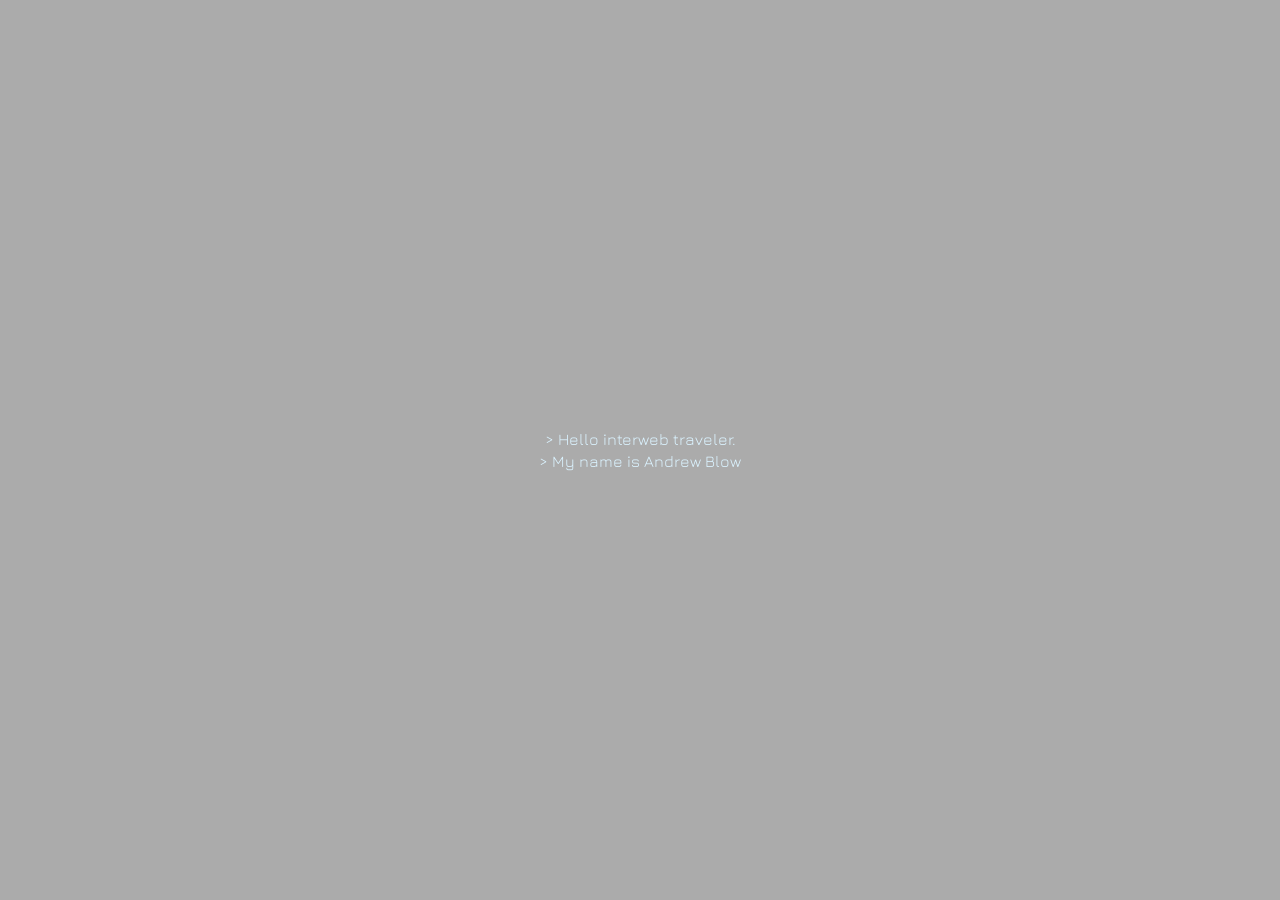
==== index.html @ 2270ddfb "Initial commit: plain HTML/CSS/JS site, no dependencies Replaces Gatsby/Amplify setup with a zero-de" ====
<!DOCTYPE html>
<html lang="en">
<head>
  <meta charset="UTF-8">
  <meta name="viewport" content="width=device-width, initial-scale=1.0">
  <title>Andrew Blowe</title>
  <link rel="icon" href="images/favicon.png">
  <link rel="preconnect" href="https://fonts.googleapis.com">
  <link href="https://fonts.googleapis.com/css2?family=Jura:wght@400;500&display=swap" rel="stylesheet">
  <link rel="stylesheet" href="style.css">
</head>
<body>
  <main class="terminal-page">
    <div class="about-me-snippet">
      <div id="terminal"></div>
    </div>
  </main>
  <script src="terminal.js"></script>
</body>
</html>
---- style.css ----
@font-face {
  font-family: 'TexGyreHelvetica';
  src: url('fonts/texgyreheros-regular-webfont.woff') format('woff');
  font-weight: normal;
  font-style: normal;
}

*, *::before, *::after {
  box-sizing: border-box;
  margin: 0;
  padding: 0;
}

body {
  background-color: #ababab;
  color: #dbf3ff;
  font-family: 'TexGyreHelvetica', sans-serif;
}

/* ── Nav ── */
nav {
  display: flex;
  justify-content: flex-end;
  padding: 0.5rem 6rem;
}

.nav-item {
  margin: 1rem;
  color: white;
  text-decoration: none;
  font-size: 1rem;
  letter-spacing: 0.15rem;
  position: relative;
}

.nav-item::after {
  content: '';
  display: block;
  width: 0;
  height: 4px;
  background: #fdcf41;
  margin-top: 4px;
  transition: width 0.4s;
}

.nav-item:hover::after,
.nav-item.active::after {
  width: 100%;
}

/* ── Terminal / Index page ── */
.terminal-page {
  display: flex;
  align-items: center;
  justify-content: center;
  min-height: 100vh;
}

.about-me-snippet {
  font-family: 'Jura', sans-serif;
  width: 95%;
  max-width: 700px;
  text-align: center;
  color: white;
  font-size: 1em;
}

.terminal-line {
  color: #dbf3ff;
  margin: 0.3em 0;
}

.terminal-line::before {
  content: "> ";
}

.buttons {
  margin-top: 20px;
}

.btn {
  font-family: 'Jura', sans-serif;
  font-size: 1rem;
  cursor: pointer;
  border: none;
  transition: background 0.5s;
}

.go-btn {
  text-decoration: none;
  color: white;
  border-radius: 50px;
  display: inline-block;
  background: #d8453b;
  padding: 10px 25px;
  width: 140px;
  text-align: center;
  margin-right: 10px;
}
.go-btn:hover { background: #e32114; }

.back-btn {
  color: white;
  border-radius: 50px;
  display: inline-block;
  background: #3b7fd8;
  padding: 10px 25px;
  width: 140px;
  text-align: center;
}
.back-btn:hover { background: #006eff; }

/* ── Portfolio page ── */
.portfolio-page {
  max-width: 1400px;
  margin: 0 auto;
  padding: 0 6rem;
  margin-top: 4rem;
}

h1 {
  color: white;
  margin-bottom: 3rem;
  letter-spacing: 0.1rem;
}

.section-card {
  box-shadow: 11px 36px 62px -10px #8e8e8e;
  margin-bottom: 4em;
  padding: 24px;
  border-radius: 0 20px 20px 0;
  background: #b1b1b1;
  border-left: 12px solid #2d9ea9;
}

/* ── Image Gallery ── */
.gallery-container {
  display: flex;
}

.gallery-images {
  display: flex;
  width: 50%;
  margin: -5px;
  margin-right: 19px;
  flex-wrap: wrap;
  align-content: flex-start;
}

.gallery-thumbnail {
  width: 50%;
  padding: 5px;
  box-sizing: border-box;
}

.gallery-big {
  width: 100%;
  padding: 5px;
}

.gallery-img {
  width: 100%;
  height: auto;
  cursor: pointer;
  display: block;
}

.gallery-caption {
  width: 50%;
}

.project-title {
  color: #efefef;
  font-weight: 400;
  margin: 0.5rem 0;
  font-size: 1.3rem;
  letter-spacing: 0.1rem;
}

.project-info {
  color: #efefef;
  font-weight: 400;
  margin: 0.5rem 0;
  font-size: 0.85rem;
}

.project-description {
  padding-top: 0.5rem;
  color: #4a5154;
  font-size: 0.9rem;
  line-height: 1.5;
}

@media (max-width: 1024px) {
  nav { padding: 0.5rem 2rem; }
  .portfolio-page { padding: 0 2rem; }
  .gallery-container { flex-wrap: wrap; }
  .gallery-images { width: 100%; margin-right: -5px; }
  .gallery-caption { width: 100%; margin-top: 1rem; }
}
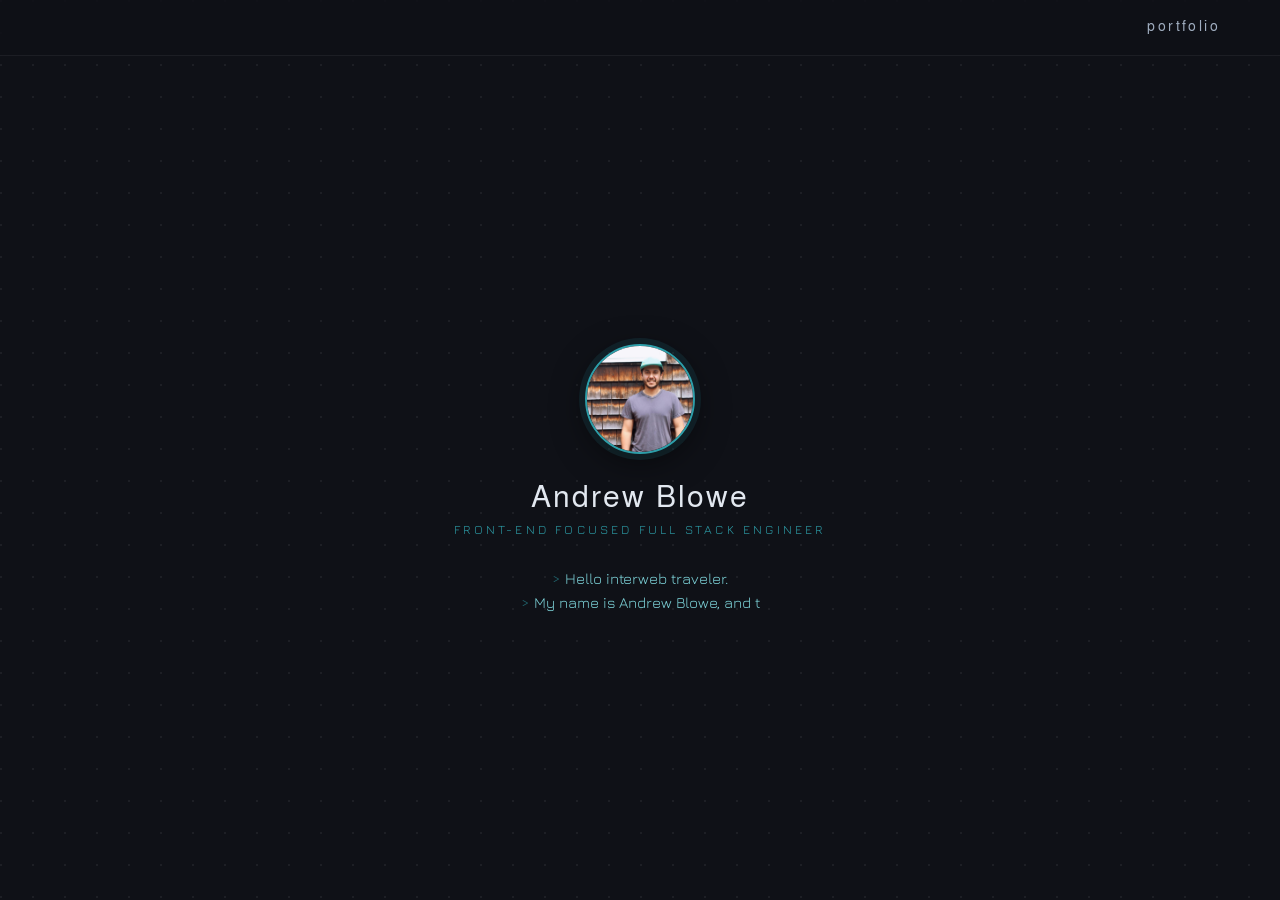
==== commit 5d74b516: "Visual overhaul: dark theme, glass cards, profile on home - Dark background (#0f1117) with subtle do" ====
--- a/index.html
+++ b/index.html
@@ -10,8 +10,15 @@
   <link rel="stylesheet" href="style.css">
 </head>
 <body>
+  <nav>
+    <a href="portfolio.html" class="nav-item">portfolio</a>
+  </nav>
+
   <main class="terminal-page">
     <div class="about-me-snippet">
+      <img src="images/profileimage.jpg" alt="Andrew Blowe" class="profile-avatar">
+      <div class="profile-name">Andrew Blowe</div>
+      <div class="profile-subtitle">Front-End Focused Full Stack Engineer</div>
       <div id="terminal"></div>
     </div>
   </main>
--- a/style.css
+++ b/style.css
@@ -12,35 +12,53 @@
 }
 
 body {
-  background-color: #ababab;
-  color: #dbf3ff;
+  background-color: #0f1117;
+  background-image: radial-gradient(circle at 1px 1px, rgba(255,255,255,0.06) 1px, transparent 0);
+  background-size: 32px 32px;
+  color: #e2e8f0;
   font-family: 'TexGyreHelvetica', sans-serif;
+  min-height: 100vh;
 }
 
 /* ── Nav ── */
 nav {
+  position: fixed;
+  top: 0;
+  left: 0;
+  right: 0;
   display: flex;
   justify-content: flex-end;
-  padding: 0.5rem 6rem;
+  padding: 0 3rem;
+  backdrop-filter: blur(12px);
+  -webkit-backdrop-filter: blur(12px);
+  background: rgba(15, 17, 23, 0.75);
+  border-bottom: 1px solid rgba(255, 255, 255, 0.06);
+  z-index: 100;
 }
 
 .nav-item {
-  margin: 1rem;
-  color: white;
+  display: inline-block;
+  margin: 0.9rem 0.75rem;
+  color: #a0aec0;
   text-decoration: none;
-  font-size: 1rem;
+  font-size: 0.9rem;
   letter-spacing: 0.15rem;
   position: relative;
+  transition: color 0.3s;
+}
+
+.nav-item:hover {
+  color: #e2e8f0;
 }
 
 .nav-item::after {
   content: '';
   display: block;
   width: 0;
-  height: 4px;
-  background: #fdcf41;
-  margin-top: 4px;
-  transition: width 0.4s;
+  height: 2px;
+  background: #2d9ea9;
+  margin-top: 3px;
+  transition: width 0.35s;
 }
 
 .nav-item:hover::after,
@@ -48,42 +66,82 @@
   width: 100%;
 }
 
-/* ── Terminal / Index page ── */
+.nav-item.active {
+  color: #e2e8f0;
+}
+
+/* ── Home / Terminal page ── */
 .terminal-page {
   display: flex;
   align-items: center;
   justify-content: center;
   min-height: 100vh;
+  padding-top: 60px;
 }
 
 .about-me-snippet {
   font-family: 'Jura', sans-serif;
   width: 95%;
-  max-width: 700px;
+  max-width: 600px;
   text-align: center;
-  color: white;
-  font-size: 1em;
+}
+
+.profile-avatar {
+  width: 110px;
+  height: 110px;
+  border-radius: 50%;
+  border: 2px solid #2d9ea9;
+  box-shadow: 0 0 0 6px rgba(45, 158, 169, 0.12), 0 8px 32px rgba(0,0,0,0.5);
+  margin: 0 auto 18px;
+  display: block;
+  object-fit: cover;
+  object-position: center top;
+}
+
+.profile-name {
+  font-family: 'TexGyreHelvetica', sans-serif;
+  font-size: 1.9rem;
+  color: #e2e8f0;
+  letter-spacing: 0.12rem;
+  margin-bottom: 6px;
+}
+
+.profile-subtitle {
+  font-family: 'Jura', sans-serif;
+  color: #2d9ea9;
+  font-size: 0.78rem;
+  letter-spacing: 0.2rem;
+  text-transform: uppercase;
+  margin-bottom: 32px;
 }
 
 .terminal-line {
-  color: #dbf3ff;
-  margin: 0.3em 0;
+  color: #7dd3d9;
+  margin: 0.35em 0;
+  font-size: 0.95rem;
 }
 
 .terminal-line::before {
   content: "> ";
+  color: #2d9ea9;
+  opacity: 0.6;
 }
 
 .buttons {
-  margin-top: 20px;
+  margin-top: 28px;
 }
 
 .btn {
   font-family: 'Jura', sans-serif;
-  font-size: 1rem;
+  font-size: 0.9rem;
   cursor: pointer;
   border: none;
-  transition: background 0.5s;
+  letter-spacing: 0.05rem;
+  transition: background 0.3s, transform 0.1s;
+}
+
+.btn:active {
+  transform: scale(0.97);
 }
 
 .go-btn {
@@ -91,110 +149,256 @@
   color: white;
   border-radius: 50px;
   display: inline-block;
-  background: #d8453b;
-  padding: 10px 25px;
-  width: 140px;
+  background: #2d9ea9;
+  padding: 10px 28px;
   text-align: center;
   margin-right: 10px;
 }
-.go-btn:hover { background: #e32114; }
+.go-btn:hover { background: #35b5c2; }
 
 .back-btn {
-  color: white;
+  color: #a0aec0;
   border-radius: 50px;
   display: inline-block;
-  background: #3b7fd8;
-  padding: 10px 25px;
-  width: 140px;
+  background: rgba(255,255,255,0.07);
+  border: 1px solid rgba(255,255,255,0.12);
+  padding: 10px 28px;
   text-align: center;
-}
-.back-btn:hover { background: #006eff; }
+  white-space: nowrap;
+}
+.back-btn:hover {
+  background: rgba(255,255,255,0.12);
+  color: #e2e8f0;
+}
 
 /* ── Portfolio page ── */
 .portfolio-page {
-  max-width: 1400px;
+  max-width: 900px;
   margin: 0 auto;
-  padding: 0 6rem;
-  margin-top: 4rem;
+  padding: 80px 2rem 6rem;
 }
 
 h1 {
-  color: white;
-  margin-bottom: 3rem;
-  letter-spacing: 0.1rem;
-}
-
-.section-card {
-  box-shadow: 11px 36px 62px -10px #8e8e8e;
-  margin-bottom: 4em;
-  padding: 24px;
-  border-radius: 0 20px 20px 0;
-  background: #b1b1b1;
-  border-left: 12px solid #2d9ea9;
-}
-
-/* ── Image Gallery ── */
-.gallery-container {
-  display: flex;
-}
-
-.gallery-images {
-  display: flex;
-  width: 50%;
-  margin: -5px;
-  margin-right: 19px;
+  color: #e2e8f0;
+  margin-bottom: 2.5rem;
+  letter-spacing: 0.12rem;
+  font-size: 2rem;
+}
+
+/* ── Timeline ── */
+.timeline {
+  position: relative;
+  padding-left: 44px;
+}
+
+.timeline::before {
+  content: '';
+  position: absolute;
+  left: 7px;
+  top: 8px;
+  bottom: 0;
+  width: 2px;
+  background: linear-gradient(to bottom, #2d9ea9 0%, rgba(45,158,169,0.3) 70%, transparent 100%);
+}
+
+.timeline-item {
+  position: relative;
+  margin-bottom: 2rem;
+}
+
+.timeline-dot {
+  position: absolute;
+  left: -44px;
+  top: 14px;
+  width: 16px;
+  height: 16px;
+  border-radius: 50%;
+  background: #2d9ea9;
+  border: 3px solid #0f1117;
+  z-index: 1;
+}
+
+.timeline-dot.current {
+  background: #fdcf41;
+  border-color: #0f1117;
+  animation: pulse 2.5s infinite;
+}
+
+.timeline-dot.education {
+  background: #5b8dee;
+}
+
+@keyframes pulse {
+  0%   { box-shadow: 0 0 0 0 rgba(253,207,65,0.5); }
+  70%  { box-shadow: 0 0 0 10px rgba(253,207,65,0); }
+  100% { box-shadow: 0 0 0 0 rgba(253,207,65,0); }
+}
+
+.timeline-card {
+  background: rgba(255, 255, 255, 0.04);
+  backdrop-filter: blur(8px);
+  -webkit-backdrop-filter: blur(8px);
+  border: 1px solid rgba(255, 255, 255, 0.08);
+  border-left: 3px solid #2d9ea9;
+  border-radius: 0 12px 12px 0;
+  padding: 20px 24px;
+  box-shadow: 0 4px 24px rgba(0, 0, 0, 0.35);
+  transition: border-left-color 0.3s, box-shadow 0.3s;
+}
+
+.timeline-card:hover {
+  box-shadow: 0 8px 40px rgba(0, 0, 0, 0.45);
+  border-left-color: #35b5c2;
+}
+
+.education-card {
+  border-left-color: #5b8dee;
+}
+
+.education-card:hover {
+  border-left-color: #7aa5f5;
+}
+
+.timeline-meta {
+  display: flex;
+  justify-content: space-between;
+  align-items: center;
   flex-wrap: wrap;
-  align-content: flex-start;
-}
-
-.gallery-thumbnail {
-  width: 50%;
-  padding: 5px;
-  box-sizing: border-box;
-}
-
-.gallery-big {
+  gap: 8px;
+  margin-bottom: 10px;
+}
+
+.company-name {
+  color: #2d9ea9;
+  font-size: 0.75rem;
+  letter-spacing: 0.14rem;
+  text-transform: uppercase;
+}
+
+.education-card .company-name {
+  color: #5b8dee;
+}
+
+.date-badge {
+  background: rgba(45, 158, 169, 0.1);
+  color: #2d9ea9;
+  border: 1px solid rgba(45, 158, 169, 0.25);
+  border-radius: 20px;
+  padding: 2px 12px;
+  font-size: 0.75rem;
+  white-space: nowrap;
+  letter-spacing: 0.04rem;
+}
+
+.education-card .date-badge {
+  background: rgba(91, 141, 238, 0.1);
+  color: #5b8dee;
+  border-color: rgba(91, 141, 238, 0.25);
+}
+
+.role-row {
+  display: flex;
+  justify-content: space-between;
+  align-items: baseline;
+  flex-wrap: wrap;
+  gap: 4px;
+  margin-bottom: 4px;
+}
+
+.role-title {
+  color: #e2e8f0;
+  font-size: 1.05rem;
+  font-weight: 400;
+  letter-spacing: 0.04rem;
+}
+
+.role-title.secondary {
+  color: #718096;
+  font-size: 0.92rem;
+}
+
+.role-date {
+  color: #4a5568;
+  font-size: 0.75rem;
+  white-space: nowrap;
+}
+
+.role-description {
+  color: #718096;
+  font-size: 0.87rem;
+  line-height: 1.7;
+  margin-top: 10px;
+}
+
+/* ── Tech chips ── */
+.tech-chips {
+  display: flex;
+  flex-wrap: wrap;
+  gap: 6px;
+  margin-top: 14px;
+}
+
+.chip {
+  background: rgba(45, 158, 169, 0.1);
+  color: #2d9ea9;
+  border: 1px solid rgba(45, 158, 169, 0.2);
+  border-radius: 20px;
+  padding: 3px 11px;
+  font-size: 0.72rem;
+  letter-spacing: 0.04rem;
+}
+
+/* ── Inline image gallery ── */
+.gallery-wrapper {
+  margin-top: 18px;
+  padding-top: 16px;
+  border-top: 1px solid rgba(255, 255, 255, 0.06);
+}
+
+.gallery-thumbs {
+  display: flex;
+  gap: 8px;
+  flex-wrap: wrap;
+}
+
+.gallery-thumb-img {
+  width: calc(50% - 4px);
+  height: 130px;
+  object-fit: cover;
+  border-radius: 8px;
+  cursor: pointer;
+  transition: opacity 0.2s, transform 0.2s;
+  display: block;
+  border: 1px solid rgba(255,255,255,0.06);
+}
+
+.gallery-thumb-img:hover {
+  opacity: 0.8;
+  transform: scale(1.01);
+}
+
+.gallery-big-img {
   width: 100%;
-  padding: 5px;
-}
-
-.gallery-img {
-  width: 100%;
-  height: auto;
+  border-radius: 8px;
   cursor: pointer;
   display: block;
-}
-
-.gallery-caption {
-  width: 50%;
-}
-
-.project-title {
-  color: #efefef;
-  font-weight: 400;
-  margin: 0.5rem 0;
-  font-size: 1.3rem;
-  letter-spacing: 0.1rem;
-}
-
-.project-info {
-  color: #efefef;
-  font-weight: 400;
-  margin: 0.5rem 0;
-  font-size: 0.85rem;
-}
-
-.project-description {
-  padding-top: 0.5rem;
-  color: #4a5154;
-  font-size: 0.9rem;
-  line-height: 1.5;
-}
-
-@media (max-width: 1024px) {
-  nav { padding: 0.5rem 2rem; }
-  .portfolio-page { padding: 0 2rem; }
-  .gallery-container { flex-wrap: wrap; }
-  .gallery-images { width: 100%; margin-right: -5px; }
-  .gallery-caption { width: 100%; margin-top: 1rem; }
-}
+  border: 1px solid rgba(255,255,255,0.06);
+}
+
+.gallery-caption-text {
+  color: #4a5568;
+  font-size: 0.82rem;
+  line-height: 1.6;
+  margin-top: 10px;
+}
+
+@media (max-width: 640px) {
+  nav { padding: 0 1rem; }
+  .portfolio-page { padding: 70px 1rem 4rem; }
+  .timeline { padding-left: 32px; }
+  .timeline-dot { left: -32px; }
+  .timeline-card { padding: 16px; }
+  .gallery-thumb-img { width: 100%; height: auto; }
+  .role-row { flex-direction: column; }
+  .profile-name { font-size: 1.5rem; }
+}
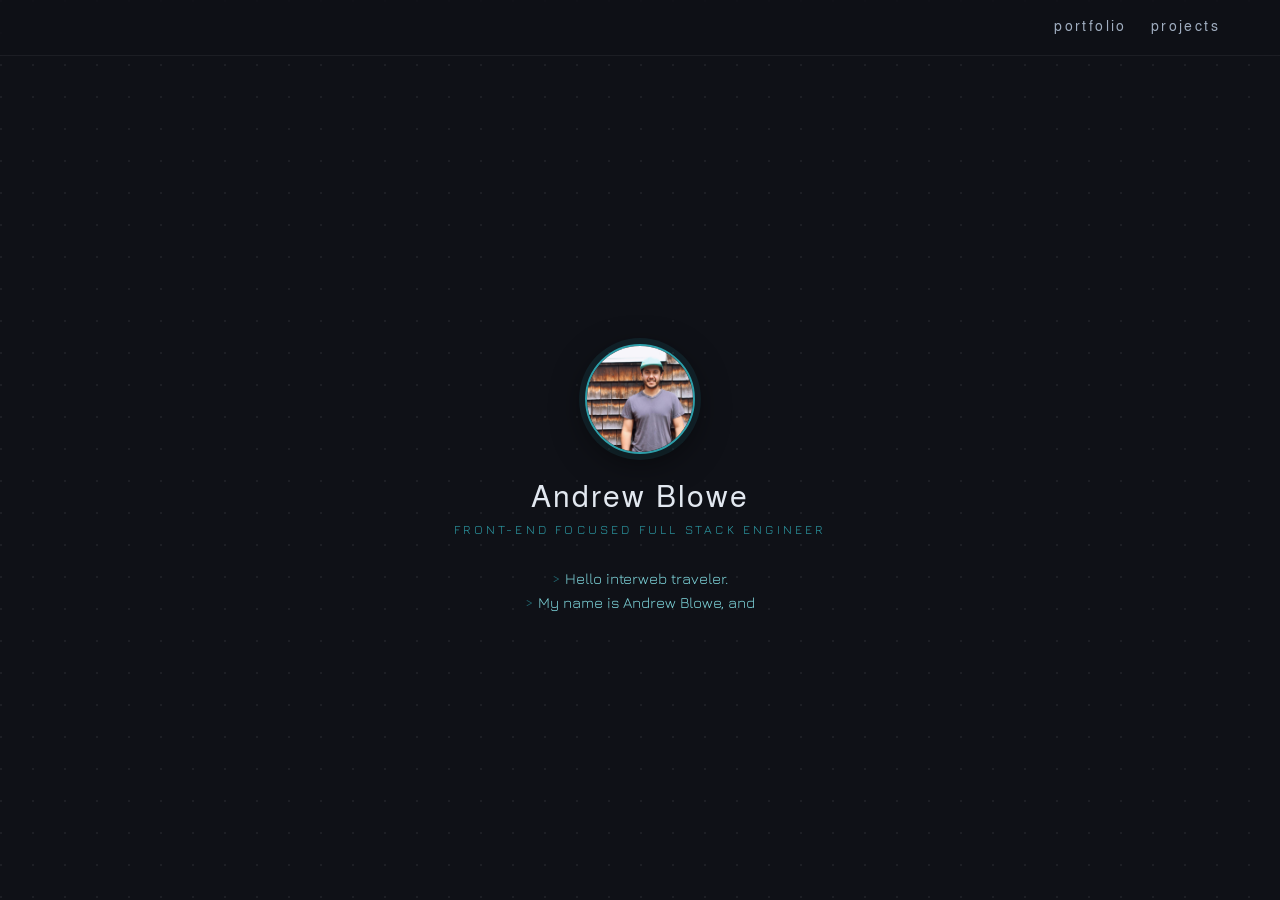
==== commit 51180927: "Add pottery wheel projects page + README - projects.html: full-viewport Three.js pottery wheel - cla" ====
--- a/index.html
+++ b/index.html
@@ -12,6 +12,7 @@
 <body>
   <nav>
     <a href="portfolio.html" class="nav-item">portfolio</a>
+    <a href="projects.html" class="nav-item">projects</a>
   </nav>
 
   <main class="terminal-page">
--- a/style.css
+++ b/style.css
@@ -221,11 +221,28 @@
 .timeline-dot.current {
   background: #fdcf41;
   border-color: #0f1117;
-  animation: pulse 2.5s infinite;
 }
 
 .timeline-dot.education {
   background: #5b8dee;
+}
+
+.timeline-dot.reading {
+  background: #fdcf41;
+  border-color: #0f1117;
+  transform: scale(1.1);
+  transition: background 0.35s ease, transform 0.35s ease, box-shadow 0.35s ease;
+  animation: dot-pulse 3s ease-in-out 1 forwards;
+}
+
+@keyframes dot-pulse {
+  0%   { box-shadow: 0 0 0 2px rgba(253,207,65,0.2), 0 0 6px rgba(253,207,65,0.3); }
+  50%  { box-shadow: 0 0 0 4px rgba(253,207,65,0.1), 0 0 12px rgba(253,207,65,0.45); }
+  100% { box-shadow: 0 0 0 2px rgba(253,207,65,0.08), 0 0 5px rgba(253,207,65,0.15); }
+}
+
+.timeline-dot {
+  transition: background 0.35s ease, transform 0.35s ease, box-shadow 0.35s ease;
 }
 
 @keyframes pulse {
@@ -402,3 +419,75 @@
   .role-row { flex-direction: column; }
   .profile-name { font-size: 1.5rem; }
 }
+
+/* ── Projects page ── */
+.clay-section {
+  position: relative;
+  height: calc(100vh - 50px);
+  margin-top: 50px;
+}
+
+#clay-canvas {
+  width: 100%;
+  height: 100%;
+  display: block;
+  cursor: crosshair;
+}
+
+.clay-hint {
+  position: absolute;
+  top: 20px;
+  left: 50%;
+  transform: translateX(-50%);
+  font-family: 'Jura', sans-serif;
+  font-size: 0.72rem;
+  letter-spacing: 0.1rem;
+  color: rgba(255, 255, 255, 0.2);
+  white-space: nowrap;
+  pointer-events: none;
+  text-transform: uppercase;
+}
+
+kbd {
+  font-family: 'Jura', sans-serif;
+  background: rgba(255,255,255,0.08);
+  border: 1px solid rgba(255,255,255,0.15);
+  border-radius: 4px;
+  padding: 1px 5px;
+  font-size: 0.7rem;
+}
+
+.clay-controls {
+  position: absolute;
+  bottom: 28px;
+  left: 50%;
+  transform: translateX(-50%);
+  display: flex;
+  gap: 8px;
+}
+
+.clay-btn {
+  font-family: 'Jura', sans-serif;
+  font-size: 0.75rem;
+  letter-spacing: 0.1rem;
+  padding: 7px 18px;
+  background: rgba(15, 17, 23, 0.75);
+  border: 1px solid rgba(255, 255, 255, 0.1);
+  color: #718096;
+  border-radius: 20px;
+  cursor: pointer;
+  backdrop-filter: blur(8px);
+  -webkit-backdrop-filter: blur(8px);
+  transition: color 0.2s, border-color 0.2s, background 0.2s;
+}
+
+.clay-btn:hover {
+  color: #e2e8f0;
+  border-color: rgba(255, 255, 255, 0.22);
+}
+
+.clay-btn.active {
+  background: rgba(45, 158, 169, 0.15);
+  border-color: rgba(45, 158, 169, 0.5);
+  color: #2d9ea9;
+}
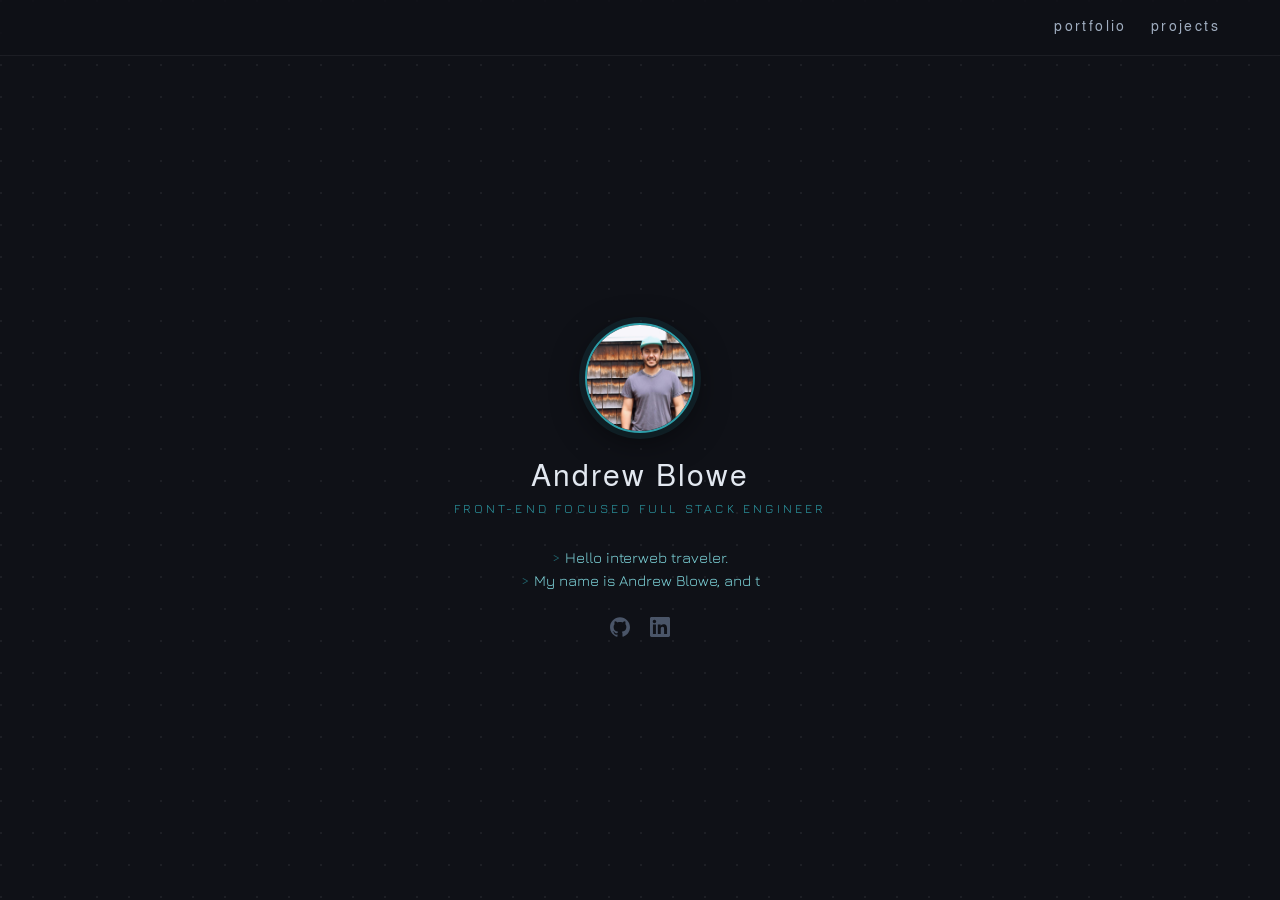
==== commit 0b4c5f0b: "Add GitHub and LinkedIn social links to home page Co-Authored-By: Claude Sonnet 4.6 <noreply@anthrop" ====
--- a/index.html
+++ b/index.html
@@ -21,6 +21,18 @@
       <div class="profile-name">Andrew Blowe</div>
       <div class="profile-subtitle">Front-End Focused Full Stack Engineer</div>
       <div id="terminal"></div>
+      <div class="social-links">
+        <a href="https://github.com/tehandyb" target="_blank" rel="noopener" class="social-link" aria-label="GitHub">
+          <svg viewBox="0 0 24 24" fill="currentColor" xmlns="http://www.w3.org/2000/svg">
+            <path d="M12 .297c-6.63 0-12 5.373-12 12 0 5.303 3.438 9.8 8.205 11.385.6.113.82-.258.82-.577 0-.285-.01-1.04-.015-2.04-3.338.724-4.042-1.61-4.042-1.61C4.422 18.07 3.633 17.7 3.633 17.7c-1.087-.744.084-.729.084-.729 1.205.084 1.838 1.236 1.838 1.236 1.07 1.835 2.809 1.305 3.495.998.108-.776.417-1.305.76-1.605-2.665-.3-5.466-1.332-5.466-5.93 0-1.31.465-2.38 1.235-3.22-.135-.303-.54-1.523.105-3.176 0 0 1.005-.322 3.3 1.23.96-.267 1.98-.399 3-.405 1.02.006 2.04.138 3 .405 2.28-1.552 3.285-1.23 3.285-1.23.645 1.653.24 2.873.12 3.176.765.84 1.23 1.91 1.23 3.22 0 4.61-2.805 5.625-5.475 5.92.42.36.81 1.096.81 2.22 0 1.606-.015 2.896-.015 3.286 0 .315.21.69.825.57C20.565 22.092 24 17.592 24 12.297c0-6.627-5.373-12-12-12"/>
+          </svg>
+        </a>
+        <a href="https://linkedin.com/in/andrew-blowe" target="_blank" rel="noopener" class="social-link" aria-label="LinkedIn">
+          <svg viewBox="0 0 24 24" fill="currentColor" xmlns="http://www.w3.org/2000/svg">
+            <path d="M20.447 20.452h-3.554v-5.569c0-1.328-.027-3.037-1.852-3.037-1.853 0-2.136 1.445-2.136 2.939v5.667H9.351V9h3.414v1.561h.046c.477-.9 1.637-1.85 3.37-1.85 3.601 0 4.267 2.37 4.267 5.455v6.286zM5.337 7.433c-1.144 0-2.063-.926-2.063-2.065 0-1.138.92-2.063 2.063-2.063 1.14 0 2.064.925 2.064 2.063 0 1.14-.925 2.065-2.064 2.065zm1.782 13.019H3.555V9h3.564v11.452zM22.225 0H1.771C.792 0 0 .774 0 1.729v20.542C0 23.227.792 24 1.771 24h20.451C23.2 24 24 23.227 24 22.271V1.729C24 .774 23.2 0 22.222 0h.003z"/>
+          </svg>
+        </a>
+      </div>
     </div>
   </main>
   <script src="terminal.js"></script>
--- a/style.css
+++ b/style.css
@@ -129,6 +129,30 @@
 
 .buttons {
   margin-top: 28px;
+}
+
+.social-links {
+  display: flex;
+  justify-content: center;
+  gap: 20px;
+  margin-top: 28px;
+}
+
+.social-link {
+  color: #4a5568;
+  display: flex;
+  align-items: center;
+  justify-content: center;
+  transition: color 0.25s;
+}
+
+.social-link:hover {
+  color: #2d9ea9;
+}
+
+.social-link svg {
+  width: 20px;
+  height: 20px;
 }
 
 .btn {
